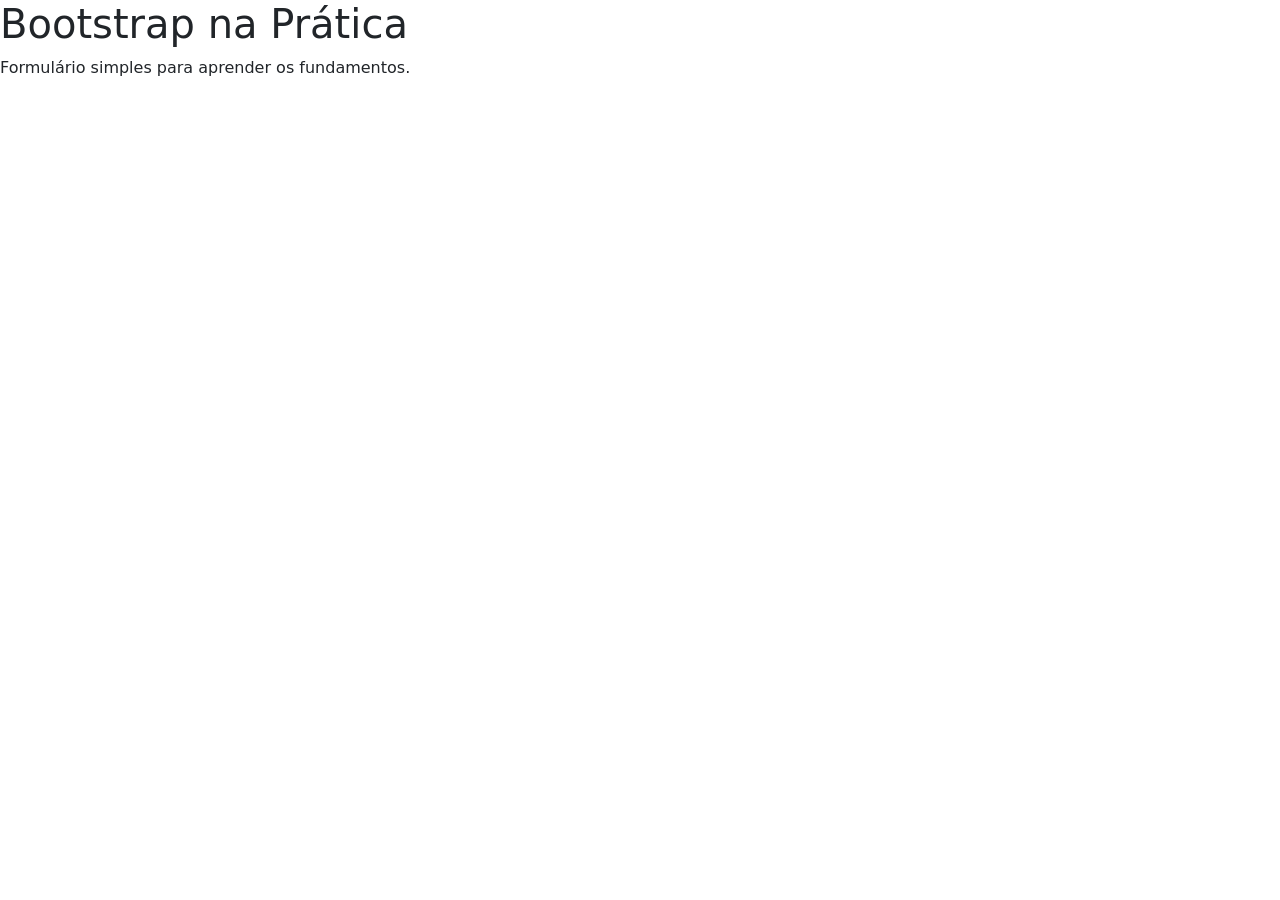
==== aulaBootstrap/contato.html @ 31662d52 "att aula dia 07/05" ====
<!DOCTYPE html>
<html lang="pt-BR">

<head>
  <meta charset="UTF-8">
  <meta name="viewport" content="width=device-width, initial-scale=1.0">
  <title>Contato</title>

  <link href="https://cdn.jsdelivr.net/npm/bootstrap@5.3.8/dist/css/bootstrap.min.css" rel="stylesheet" integrity="sha384-sRIl4kxILFvY47J16cr9ZwB07vP4J8+LH7qKQnuqkuIAvNWLzeN8tE5YBujZqJLB" crossorigin="anonymous">

  <link rel="stylesheet" href="css/style.css">
</head>

<body>

  <header>
    <div>
      <h1>Bootstrap na Prática</h1>
      <p>Formulário simples para aprender os fundamentos.</p>
    </div>
  </header>

  <nav>
    
  </nav>

  <main>
    
  </main>

  <footer>
    <div>
    </div>
  </footer>
  <script src="https://cdn.jsdelivr.net/npm/bootstrap@5.3.8/dist/js/bootstrap.bundle.min.js" integrity="sha384-FKyoEForCGlyvwx9Hj09JcYn3nv7wiPVlz7YYwJrWVcXK/BmnVDxM+D2scQbITxI" crossorigin="anonymous"></script>
</body>

</html>
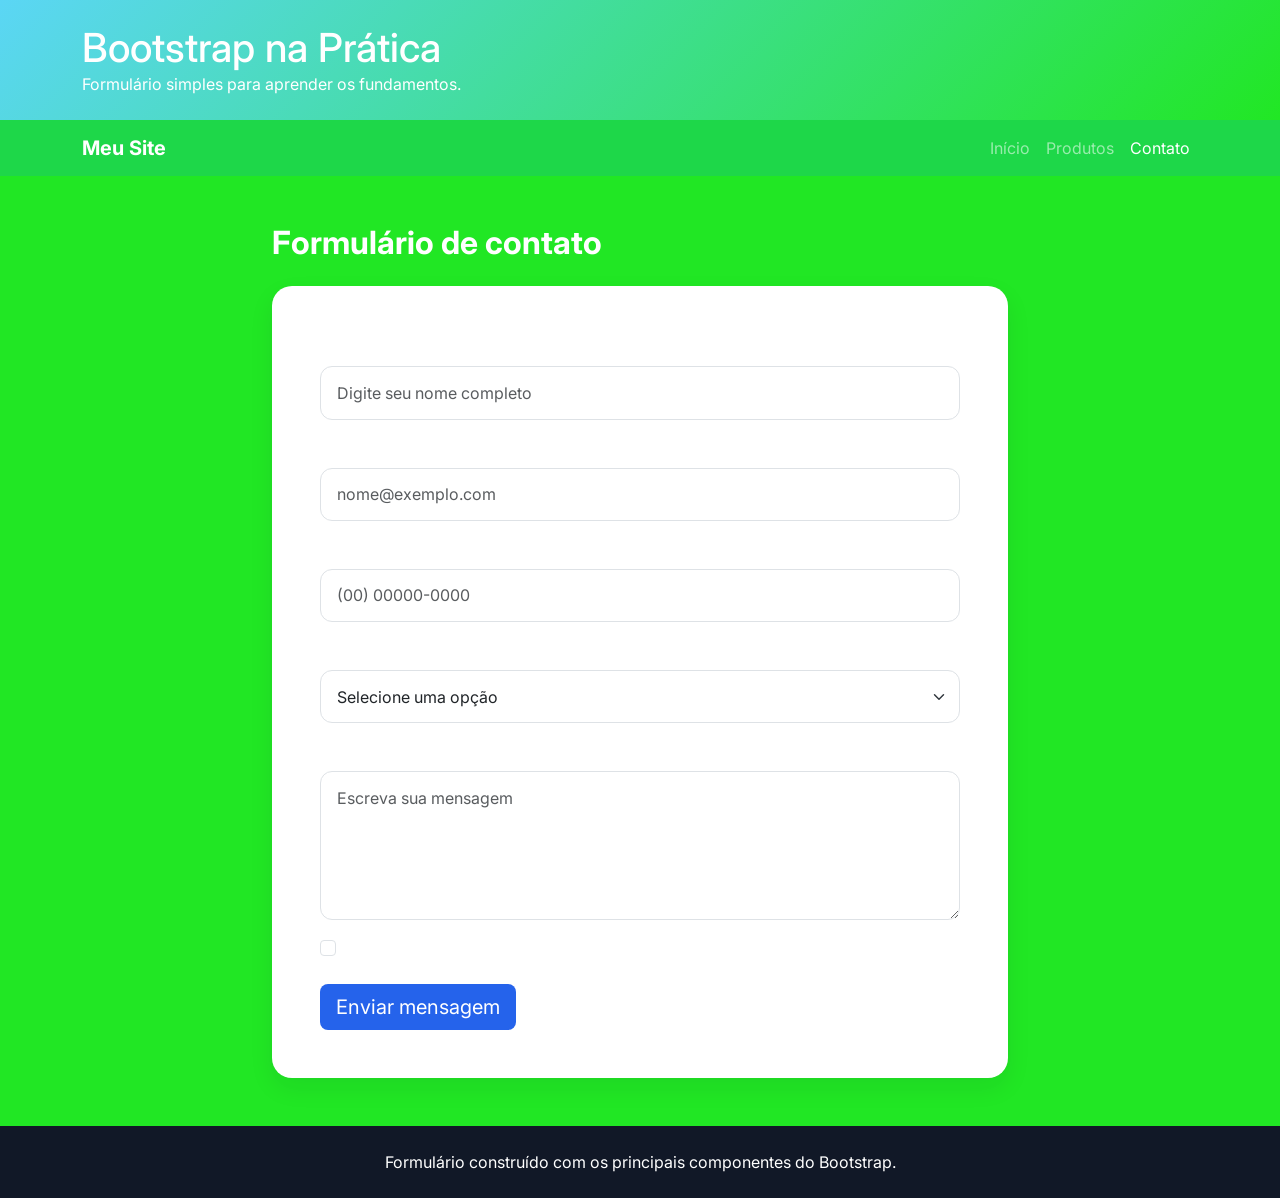
==== commit e5744436: "att 10/05" ====
--- a/aulaBootstrap/contato.html
+++ b/aulaBootstrap/contato.html
@@ -1,38 +1,109 @@
 <!DOCTYPE html>
 <html lang="pt-BR">
-
 <head>
   <meta charset="UTF-8">
   <meta name="viewport" content="width=device-width, initial-scale=1.0">
   <title>Contato</title>
 
-  <link href="https://cdn.jsdelivr.net/npm/bootstrap@5.3.8/dist/css/bootstrap.min.css" rel="stylesheet" integrity="sha384-sRIl4kxILFvY47J16cr9ZwB07vP4J8+LH7qKQnuqkuIAvNWLzeN8tE5YBujZqJLB" crossorigin="anonymous">
+  <link rel="preconnect" href="https://fonts.googleapis.com">
+  <link rel="preconnect" href="https://fonts.gstatic.com" crossorigin>
+  <link href="https://fonts.googleapis.com/css2?family=Inter:wght@400;600;700&display=swap" rel="stylesheet">
+
+  <link
+    href="https://cdn.jsdelivr.net/npm/bootstrap@5.3.3/dist/css/bootstrap.min.css"
+    rel="stylesheet"
+  >
 
   <link rel="stylesheet" href="css/style.css">
 </head>
-
 <body>
 
-  <header>
-    <div>
-      <h1>Bootstrap na Prática</h1>
-      <p>Formulário simples para aprender os fundamentos.</p>
+  <header class="topo">
+    <div class="container py-4">
+      <h1 class="m-0">Bootstrap na Prática</h1>
+      <p class="m-0">Formulário simples para aprender os fundamentos.</p>
     </div>
   </header>
 
-  <nav>
-    
+  <nav class="navbar navbar-expand-lg navbar-dark menu-principal">
+    <div class="container">
+      <a class="navbar-brand fw-bold" href="index.html">Meu Site</a>
+
+      <button class="navbar-toggler" type="button" data-bs-toggle="collapse" data-bs-target="#menuNavegacao" aria-controls="menuNavegacao" aria-expanded="false" aria-label="Alternar navegação">
+        <span class="navbar-toggler-icon"></span>
+      </button>
+
+      <div class="collapse navbar-collapse" id="menuNavegacao">
+        <ul class="navbar-nav ms-auto">
+          <li class="nav-item">
+            <a class="nav-link" href="index.html">Início</a>
+          </li>
+          <li class="nav-item">
+            <a class="nav-link" href="produtos.html">Produtos</a>
+          </li>
+          <li class="nav-item">
+            <a class="nav-link active" href="contato.html">Contato</a>
+          </li>
+        </ul>
+      </div>
+    </div>
   </nav>
 
-  <main>
-    
+  <main class="container my-5">
+    <section class="row justify-content-center">
+      <div class="col-lg-8">
+        <h2 class="titulo-secao mb-4">Formulário de contato</h2>
+
+        <form class="card-form p-4 p-md-5">
+          <div class="mb-3">
+            <label for="nome" class="form-label">Nome completo</label>
+            <input type="text" class="form-control" id="nome" placeholder="Digite seu nome completo">
+          </div>
+
+          <div class="mb-3">
+            <label for="email" class="form-label">E-mail</label>
+            <input type="email" class="form-control" id="email" placeholder="nome@exemplo.com">
+          </div>
+
+          <div class="mb-3">
+            <label for="telefone" class="form-label">Telefone</label>
+            <input type="tel" class="form-control" id="telefone" placeholder="(00) 00000-0000">
+          </div>
+
+          <div class="mb-3">
+            <label for="assunto" class="form-label">Assunto</label>
+            <select class="form-select" id="assunto">
+              <option selected>Selecione uma opção</option>
+              <option value="duvida">Dúvida</option>
+              <option value="suporte">Suporte</option>
+              <option value="orcamento">Orçamento</option>
+            </select>
+          </div>
+
+          <div class="mb-3">
+            <label for="mensagem" class="form-label">Mensagem</label>
+            <textarea class="form-control" id="mensagem" rows="5" placeholder="Escreva sua mensagem"></textarea>
+          </div>
+
+          <div class="form-check mb-4">
+            <input class="form-check-input" type="checkbox" value="" id="confirmacao">
+            <label class="form-check-label" for="confirmacao">
+              Concordo em receber retorno por e-mail.
+            </label>
+          </div>
+
+          <button type="submit" class="btn btn-primary btn-lg">Enviar mensagem</button>
+        </form>
+      </div>
+    </section>
   </main>
 
-  <footer>
-    <div>
+  <footer class="rodape">
+    <div class="container py-4 text-center">
+      <p class="m-0">Formulário construído com os principais componentes do Bootstrap.</p>
     </div>
   </footer>
-  <script src="https://cdn.jsdelivr.net/npm/bootstrap@5.3.8/dist/js/bootstrap.bundle.min.js" integrity="sha384-FKyoEForCGlyvwx9Hj09JcYn3nv7wiPVlz7YYwJrWVcXK/BmnVDxM+D2scQbITxI" crossorigin="anonymous"></script>
+
+  <script src="https://cdn.jsdelivr.net/npm/bootstrap@5.3.3/dist/js/bootstrap.bundle.min.js"></script>
 </body>
-
 </html>
--- a/aulaBootstrap/css/style.css
+++ b/aulaBootstrap/css/style.css
@@ -0,0 +1,97 @@
+* {
+  box-sizing: border-box;
+}
+
+body {
+  margin: 0;
+  font-family: 'Inter', sans-serif;
+  background: #21e724;
+  color: #ffffff;
+}
+
+.topo {
+  background: linear-gradient(135deg, #5bd6f5, #21e724);
+  color: #ffffff;
+}
+
+.menu-principal {
+  background: rgba(20, 148, 217, 0.2); 
+}
+
+.titulo-secao {
+  font-weight: 700;
+  color: #ffffff;
+}
+
+.imagem-carrossel {
+  height: 500px;
+  object-fit: cover;
+}
+
+.card-galeria {
+  background: #ffffff;
+  border-radius: 18px;
+  overflow: hidden;
+  box-shadow: 0 10px 25px rgba(237, 239, 244, 0.08);
+  transition: transform 0.3s ease, box-shadow 0.3s ease;
+  margin: 0;
+}
+
+.card-galeria img {
+  width: 100%;
+  height: 220px;
+  object-fit: cover;
+  display: block;
+}
+.card-galeria figcaption {
+  padding: 1rem;
+  text-align: center;
+  font-weight: 600;
+  background: #16bce5;
+  color: #ffffff;
+}
+
+.card-galeria:hover {
+  transform: translateY(-8px);
+  box-shadow: 0 18px 35px rgba(15, 23, 42, 0.14);
+}
+
+.tabela-personalizada {
+  background: #ffffff;
+  border-radius: 16px;
+  overflow: hidden;
+  box-shadow: 0 10px 25px rgba(15, 23, 42, 0.08);
+}
+
+.card-form {
+  background: #ffffff;
+  border-radius: 20px;
+  box-shadow: 0 10px 25px rgba(15, 23, 42, 0.08);
+}
+
+.rodape {
+  background: #111827;
+  color: #ffffff;
+  margin-top: 40px;
+}
+
+.btn-primary {
+  background: #2563eb;
+  border: none;
+}
+
+.btn-primary:hover {
+  background: #1d4ed8;
+}
+
+.form-control,
+.form-select {
+  border-radius: 12px;
+  padding: 0.85rem 1rem;
+}
+
+@media (max-width: 768px) {
+  .imagem-carrossel {
+    height: 280px;
+  }
+}
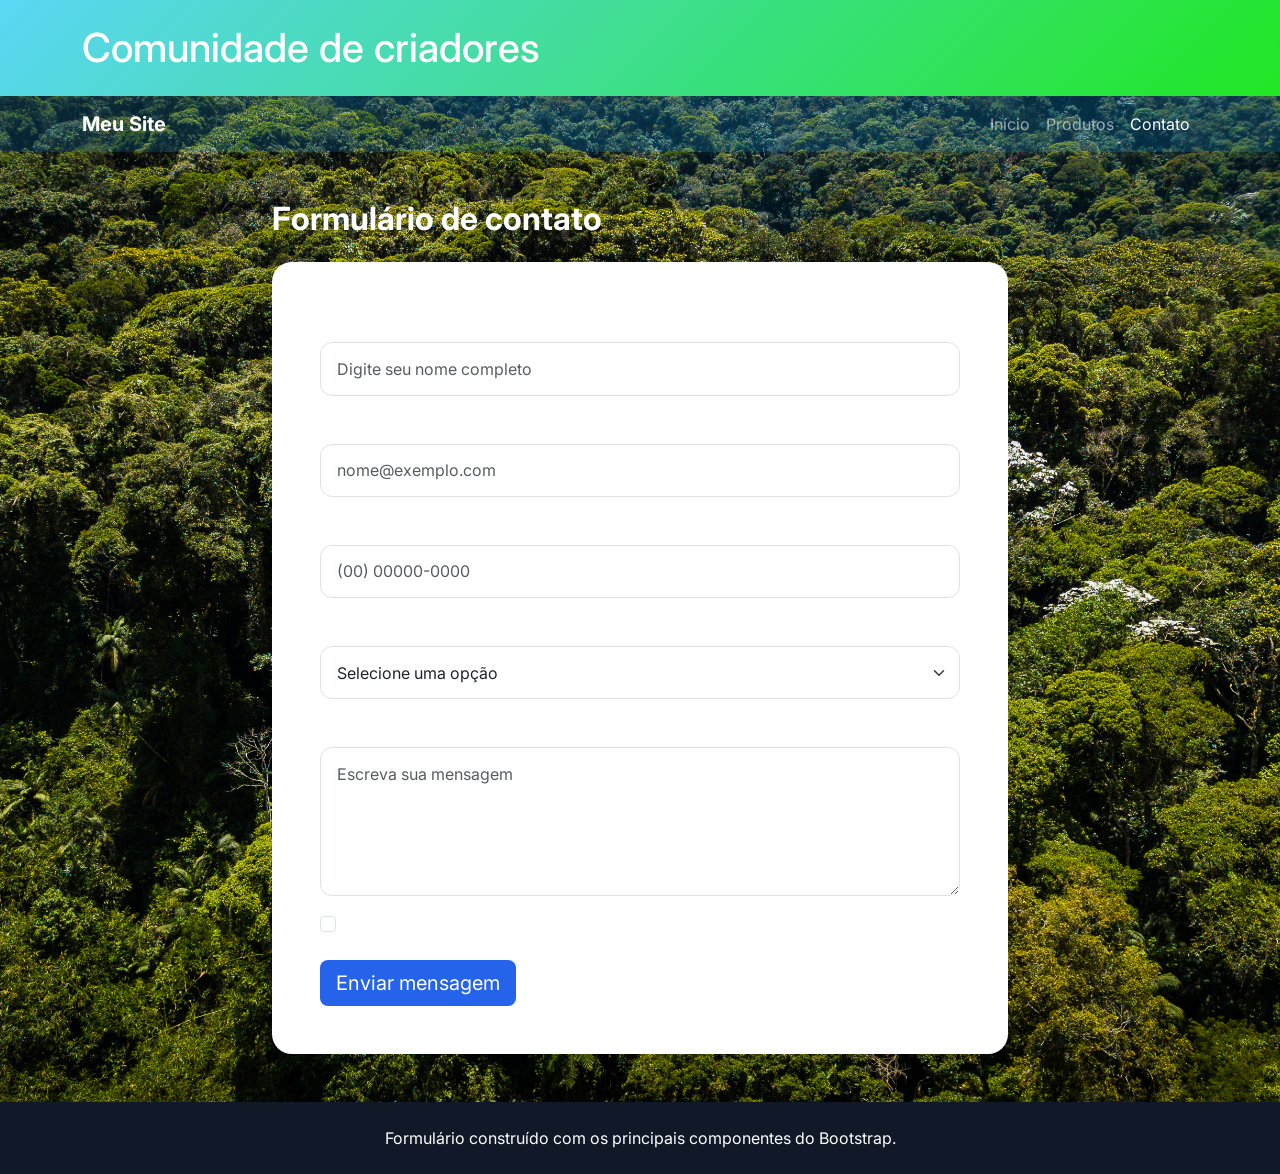
==== commit 5e2473d3: "att 12/05" ====
--- a/aulaBootstrap/contato.html
+++ b/aulaBootstrap/contato.html
@@ -11,17 +11,14 @@
 
   <link
     href="https://cdn.jsdelivr.net/npm/bootstrap@5.3.3/dist/css/bootstrap.min.css"
-    rel="stylesheet"
-  >
+    rel="stylesheet">
 
   <link rel="stylesheet" href="css/style.css">
 </head>
 <body>
-
   <header class="topo">
     <div class="container py-4">
-      <h1 class="m-0">Bootstrap na Prática</h1>
-      <p class="m-0">Formulário simples para aprender os fundamentos.</p>
+      <h1 class="m-0">Comunidade de criadores</h1>
     </div>
   </header>
 
--- a/aulaBootstrap/css/style.css
+++ b/aulaBootstrap/css/style.css
@@ -5,7 +5,10 @@
 body {
   margin: 0;
   font-family: 'Inter', sans-serif;
-  background: #21e724;
+  background-image: url('../img/fundo-site.jpg');
+  background-size: cover;
+  background-position: center;
+  background-repeat: no-repeat;
   color: #ffffff;
 }
 
@@ -55,6 +58,23 @@
   transform: translateY(-8px);
   box-shadow: 0 18px 35px rgba(15, 23, 42, 0.14);
 }
+.card-img-overlay{
+  opacity: 0 !important;
+  transition: opacity 0.5s ease !important;
+  pointer-events: none !important;
+}
+.card-galeria:hover .card-img-overlay {
+  opacity: 1 !important;
+  background:#054656d2!important;
+  color: rgb(255, 255, 255)!important;
+  pointer-events: auto !important;
+}
+.p-card{
+  display: flex;
+  align-items: center;  
+  
+  height: 100%;
+}
 
 .tabela-personalizada {
   background: #ffffff;
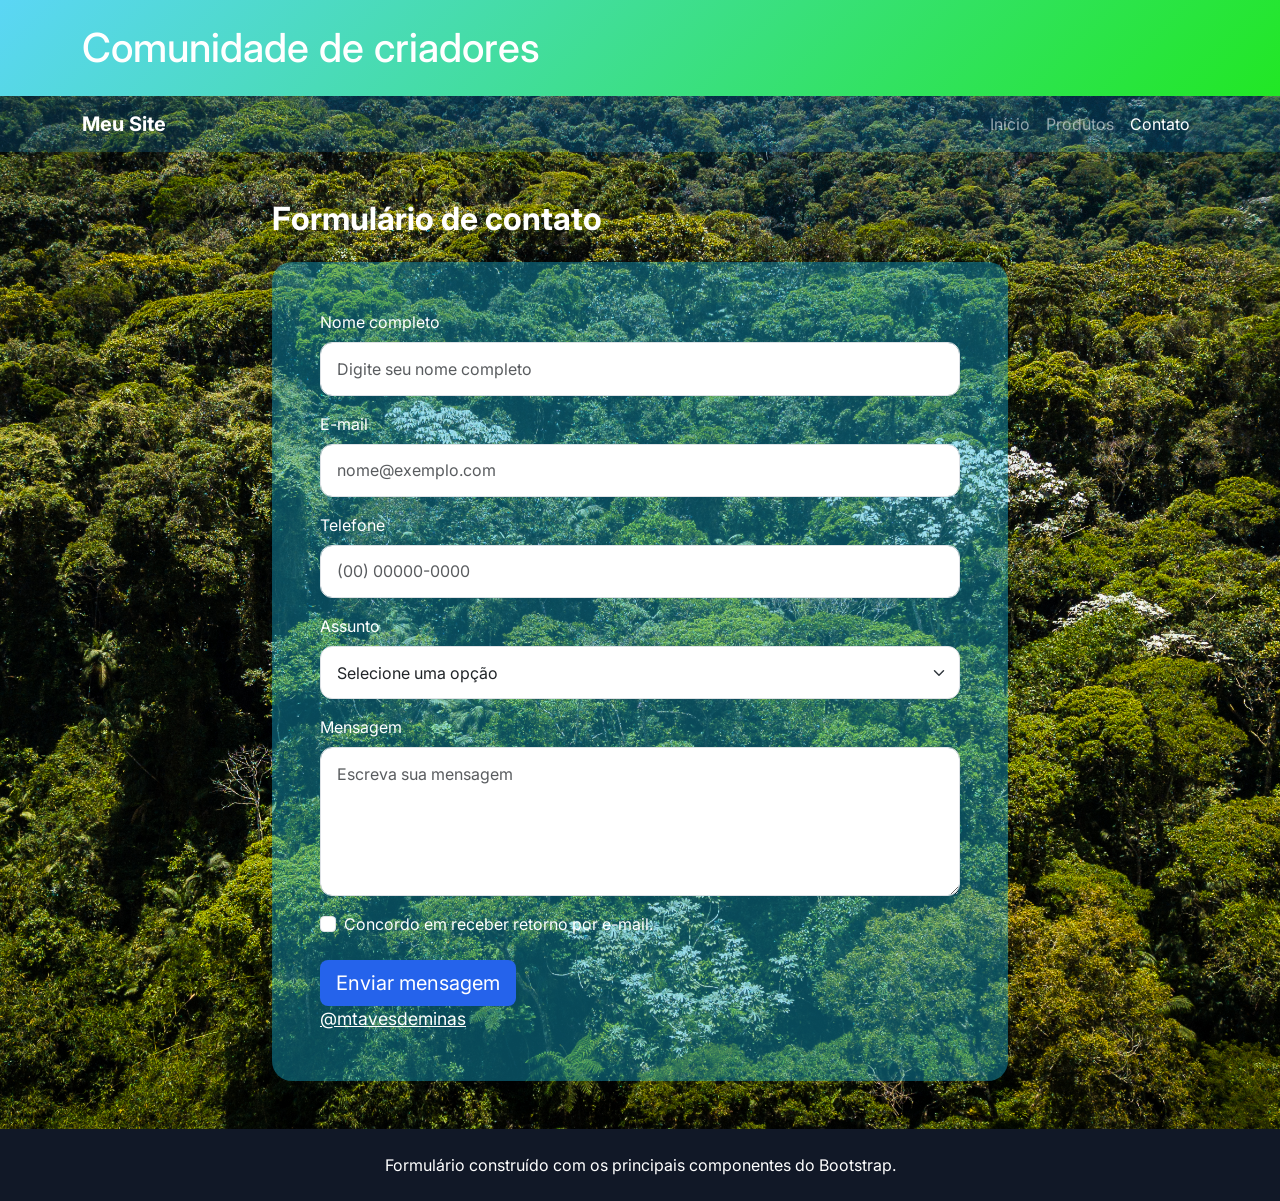
==== commit e29b8f74: "cor formulario" ====
--- a/aulaBootstrap/contato.html
+++ b/aulaBootstrap/contato.html
@@ -90,7 +90,10 @@
           </div>
 
           <button type="submit" class="btn btn-primary btn-lg">Enviar mensagem</button>
-        </form>
+        <div>
+          <a href="https://www.instagram.com/mtavesdeminas?igsh=MXhpcG95c29id3Rmbw==" class="instagram">@mtavesdeminas</a>
+        </div>
+        </form>        
       </div>
     </section>
   </main>
--- a/aulaBootstrap/css/style.css
+++ b/aulaBootstrap/css/style.css
@@ -75,16 +75,18 @@
   
   height: 100%;
 }
-
+.tabela{
+  background-color: #111827 !important;
+}
 .tabela-personalizada {
-  background: #ffffff;
+  background: #ffffff !important;
   border-radius: 16px;
   overflow: hidden;
-  box-shadow: 0 10px 25px rgba(15, 23, 42, 0.08);
+  box-shadow: 0 10px 25px #ffffff62;
 }
 
 .card-form {
-  background: #ffffff;
+  background: #16bce562;
   border-radius: 20px;
   box-shadow: 0 10px 25px rgba(15, 23, 42, 0.08);
 }
@@ -109,7 +111,11 @@
   border-radius: 12px;
   padding: 0.85rem 1rem;
 }
-
+a.instagram {
+  margin-top: 15px;
+  font-size: 1.1rem;
+  color: #ffffff !important;
+}
 @media (max-width: 768px) {
   .imagem-carrossel {
     height: 280px;
